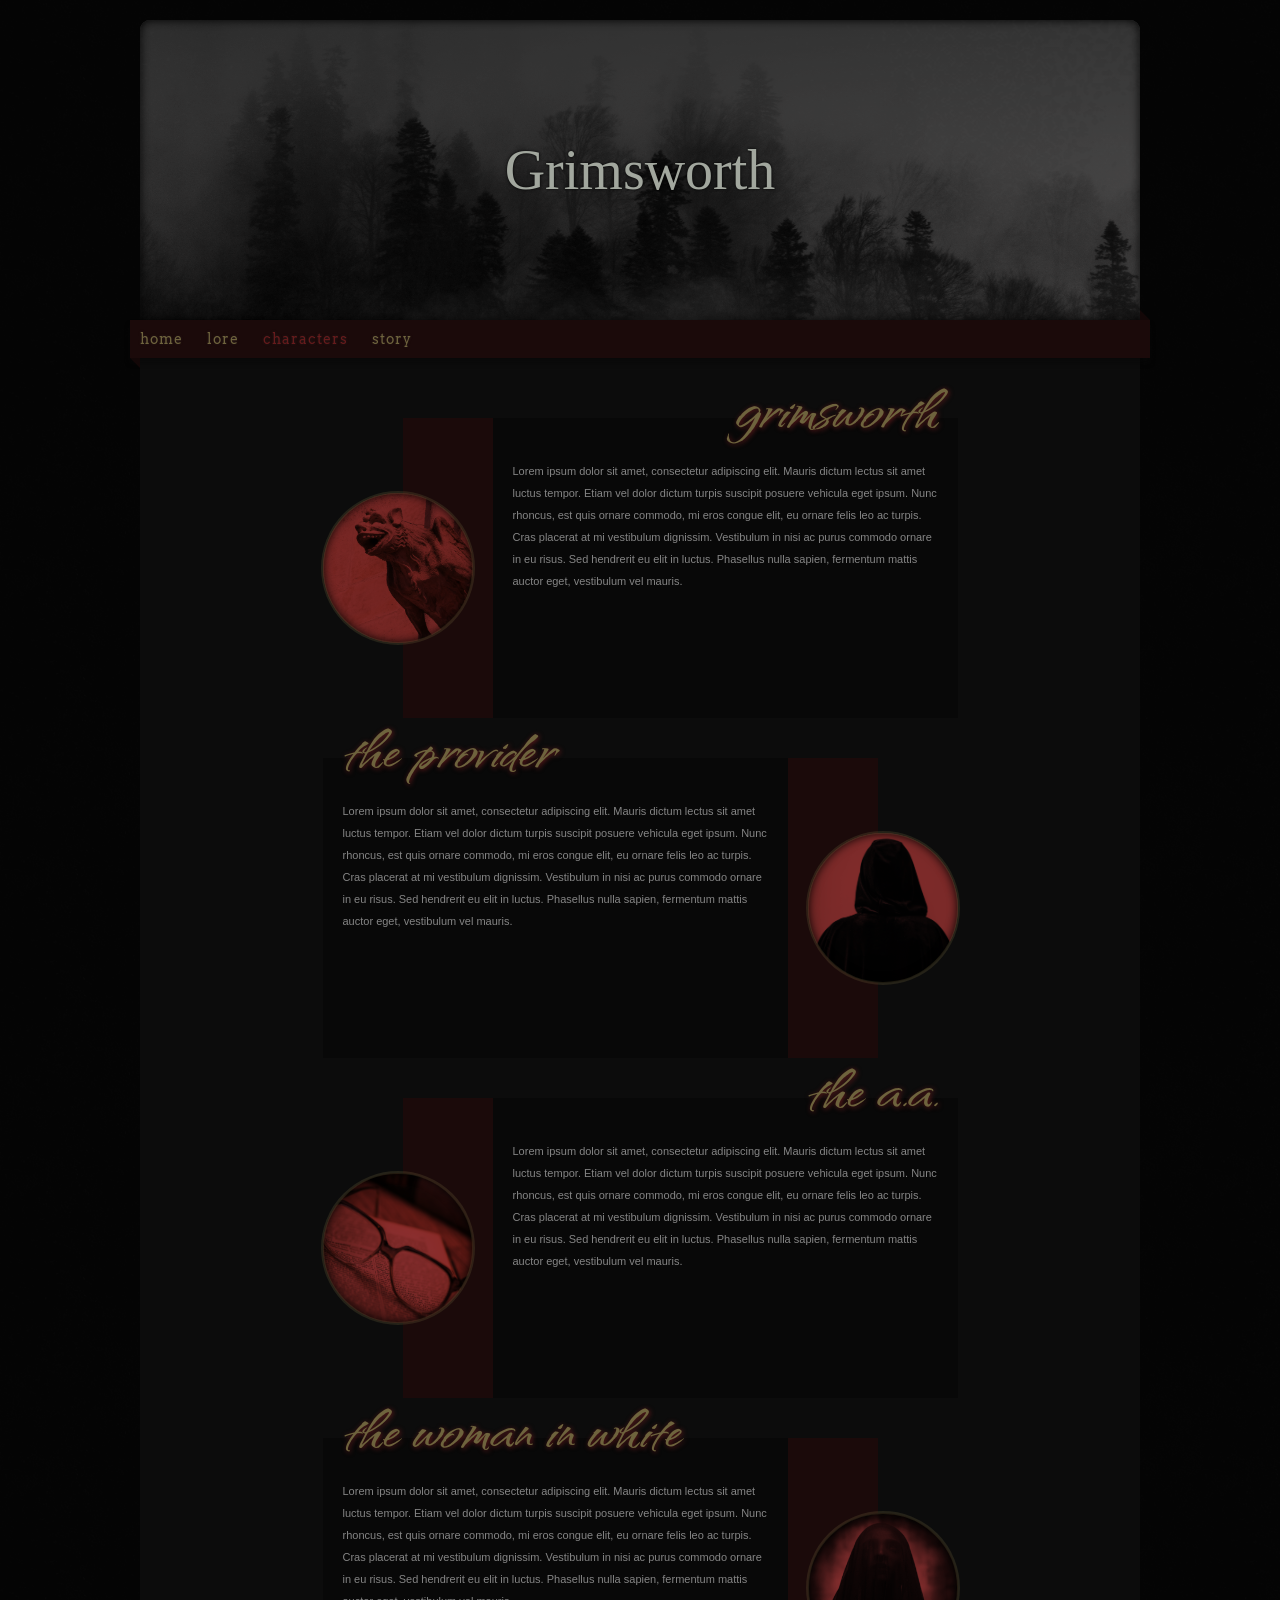
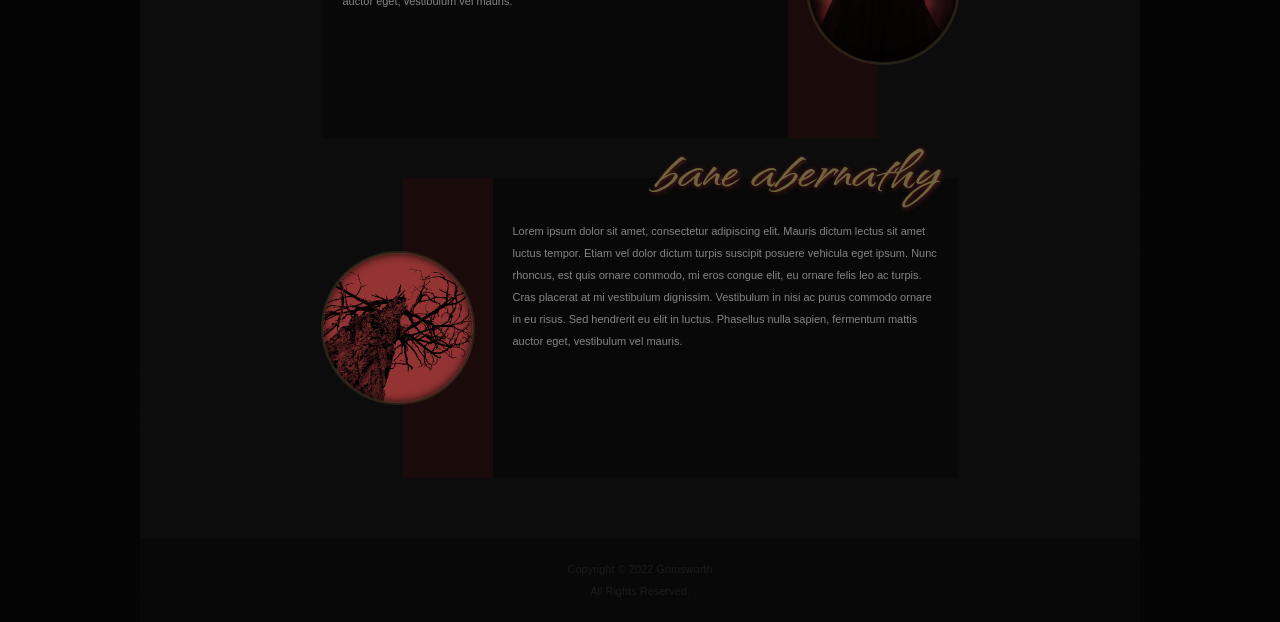
==== Grimsworth/characters.html @ fc115ab4 "Added files" ====
<!DOCTYPE html>
<html lang="en">
  <head>
    <meta charset="UTF-8" />
    <meta http-equiv="X-UA-Compatible" content="IE=edge" />
    <meta name="viewport" content="width=device-width, initial-scale=1.0" />
    <title>Grimsworth</title>
    <link rel="stylesheet" href="styles/styles.css" />
    <link rel="preconnect" href="https://fonts.googleapis.com" />
    <link rel="preconnect" href="https://fonts.gstatic.com" crossorigin />
    <link
      href="https://fonts.googleapis.com/css2?family=Qwitcher+Grypen&family=Arvo&family=IM+Fell+English+SC&family=Port+Lligat+Slab&display=swap"
      rel="stylesheet">
  </head>
  <body onmousedown="return false" onselectstart="return false">
    <header>
      <div id="inner"></div>
      <h1><span id="grims">Grims</span>worth</h1>
    </header>
    <nav>
      <ul>
        <li><a href="/index.html">Home</a></li>
        <li><a href="/lore.html">Lore</a></li>
        <li><a href="#" id="current">Characters</a></li>
        <li><a href="/story.html">Story</a></li>
      </ul>
    </nav>
    <main>
      <section class="article-section-odd">
        <div class="portrait set2" id="img4"></div>
        <article class="inline-article-odd">
          <h3 class="character-name right">Grimsworth</h3>
          Lorem ipsum dolor sit amet, consectetur adipiscing elit. Mauris dictum lectus sit amet luctus tempor. Etiam vel dolor dictum turpis suscipit posuere vehicula eget ipsum. Nunc rhoncus, est quis ornare commodo, mi eros congue elit, eu ornare felis leo ac turpis. Cras placerat at mi vestibulum dignissim. Vestibulum in nisi ac purus commodo ornare in eu risus. Sed hendrerit eu elit in luctus. Phasellus nulla sapien, fermentum mattis auctor eget, vestibulum vel mauris.</article>
      </section>
      <section class="article-section-even">
        <div class="portrait set2 even" id="img5"></div>
        <article class="inline-article-even">
          <h3 class="character-name">The Provider</h3>
          Lorem ipsum dolor sit amet, consectetur adipiscing elit. Mauris dictum lectus sit amet luctus tempor. Etiam vel dolor dictum turpis suscipit posuere vehicula eget ipsum. Nunc rhoncus, est quis ornare commodo, mi eros congue elit, eu ornare felis leo ac turpis. Cras placerat at mi vestibulum dignissim. Vestibulum in nisi ac purus commodo ornare in eu risus. Sed hendrerit eu elit in luctus. Phasellus nulla sapien, fermentum mattis auctor eget, vestibulum vel mauris.
        </article>
      </section>
      <section class="article-section-odd">
        <div class="portrait set2" id="img6"></div>
        <article class="inline-article-odd">
          <h3 class="character-name right">The A.A.</h3>
          Lorem ipsum dolor sit amet, consectetur adipiscing elit. Mauris dictum lectus sit amet luctus tempor. Etiam vel dolor dictum turpis suscipit posuere vehicula eget ipsum. Nunc rhoncus, est quis ornare commodo, mi eros congue elit, eu ornare felis leo ac turpis. Cras placerat at mi vestibulum dignissim. Vestibulum in nisi ac purus commodo ornare in eu risus. Sed hendrerit eu elit in luctus. Phasellus nulla sapien, fermentum mattis auctor eget, vestibulum vel mauris.
        </article>
      </section>
      <section class="article-section-even">
        <div class="portrait set2 even" id="img7"></div>
        <article class="inline-article-even">
          <h3 class="character-name">The Woman in White</h3>
          Lorem ipsum dolor sit amet, consectetur adipiscing elit. Mauris dictum lectus sit amet luctus tempor. Etiam vel dolor dictum turpis suscipit posuere vehicula eget ipsum. Nunc rhoncus, est quis ornare commodo, mi eros congue elit, eu ornare felis leo ac turpis. Cras placerat at mi vestibulum dignissim. Vestibulum in nisi ac purus commodo ornare in eu risus. Sed hendrerit eu elit in luctus. Phasellus nulla sapien, fermentum mattis auctor eget, vestibulum vel mauris.
        </article>
      </section>
      <section class="article-section-odd">
        <div class="portrait set2" id="img8"></div>
        <article class="inline-article-odd">
          <h3 class="character-name right">Bane Abernathy</h3>
          Lorem ipsum dolor sit amet, consectetur adipiscing elit. Mauris dictum lectus sit amet luctus tempor. Etiam vel dolor dictum turpis suscipit posuere vehicula eget ipsum. Nunc rhoncus, est quis ornare commodo, mi eros congue elit, eu ornare felis leo ac turpis. Cras placerat at mi vestibulum dignissim. Vestibulum in nisi ac purus commodo ornare in eu risus. Sed hendrerit eu elit in luctus. Phasellus nulla sapien, fermentum mattis auctor eget, vestibulum vel mauris.
        </article>
      </section>
    </main>
    <footer><span class="footer">Copyright &copy; 2022 Grimsworth</span class="footer"><span>All Rights Reserved.</span></footer>
    <script src="js/script.js"></script>
  </body>
</html>
---- Grimsworth/styles/styles.css ----
* {
  box-sizing: border-box;
  margin: 0;
  padding: 0;
}

:root {
  /* --main1: #1b222c; */
  /* --main2: #191d26; */
  /* --main3: #12151c; */
  --main1: rgb(8, 8, 8);
  --main2: rgb(12, 12, 12);
  --main3: rgb(22, 22, 22);
  --secondary1: #661b1c;
  --secondary2: #5d1819;
  --secondary3: #531516;
  --secondary3: #1b0a0a;
  --secondary4: #130707;
  --accent1: #b5ca8d;
  --accent4: #6e633d;
  --accent1: #bfc0c0; /* silver */
  --accent1: #f4fec1; /* cream */
  --accent1: #efd6ac; /* wheat */
  --accent1: #d7be82; /* ecru */
  --accent1: #a2a79e;
  --accent2: #7b7263;
  --accent3: rgba(135, 135, 135, 0.569);
  --mainFont: "IM Fell English SC", serif;
  --secondaryFont: "Arvo", serif;
  --fontColor1: rgba(255, 255, 255, 0.507);
}

html {
  background: url("../img/grainywallpaper.png"), rgba(12, 12, 12, 0.854);
  background-blend-mode: overlay;
  font-family: "Verdana, Geneva, Tahoma, sans-serif";
}

header {
  height: 300px;
  background: linear-gradient(
      to bottom,
      rgba(26, 26, 26, 0.722),
      rgba(12, 5, 5, 0.41)
    ),
    url("../img/foggyforest.jpg") 50% 75% / cover;
  background-blend-mode: multiply;
  text-align: center;
  line-height: 300px;
  box-shadow: 0px 0px 10px #000 inset;
}

h1 {
  font-family: var(--mainFont);
  font-weight: 400;
  font-size: 40px;
  color: var(--accent1);
  text-shadow: 0px 0px 3px black;
  transition: font-size 1s linear, background 1s linear;
}

h1:hover {
  background-color: rgba(0, 0, 0, 0.819);
}

#grims {
  color: inherit;
  transition: color 1s linear;
}

h1:hover #grims {
  color: var(--secondary2);
}

nav {
  background: var(--secondary3);
  position: sticky;
  top: 0;
  box-shadow: 0px 5px 5px rgba(8, 8, 8, 0.444);
  z-index: 10;
}

ul {
  padding: 10px;
}

li {
  display: inline-block;
  list-style-type: none;
  margin-right: 20px;
}

a {
  font-family: var(--secondaryFont);
  font-size: 14px;
  text-transform: lowercase;
  text-align: center;
  text-shadow: 0 0 3px rgba(80, 80, 80, 0.25);
  text-decoration: none;
  letter-spacing: 1px;
  color: var(--accent4);
  transition: color 1s linear;
}

a:hover {
  color: var(--secondary1);
  text-shadow: 0 0 10px rgb(7, 7, 7);
}

#current {
  color: var(--secondary1);
}

main {
  background: var(--main2);
  padding: 20px;
  font-family: Verdana, Geneva, Tahoma, sans-serif;
  font-size: 13px;
  color: var(--fontColor1);
}

.flex-container {
  display: flex;
  justify-content: center;
  gap: 10px;
}

.portrait {
  width: 80px;
  height: 80px;
  background: var(--accent3);
  border-radius: 50%;
  box-shadow: 0px 0px 10px #000 inset;
  transition: width 0.5s linear, height 0.5s linear;
  outline: 3px solid #6e633d42;
  outline-offset: -1px;
}

.set1 {
  margin-bottom: 20px;
  background-blend-mode: multiply;
}

.character-name {
  position: relative;
  top: -40px;
  font-size: 70px;
  font-family: "Qwitcher Grypen", cursive;
  font-style: italic;
  text-transform: lowercase;
  text-align: center;
  color: var(--accent4);
  text-shadow: 1px 1px 5px var(--secondary1);
}

.set2 {
  width: 100px;
  height: 100px;
  display: inline-block;
  background-blend-mode: multiply;
  margin: 20px 0;
}

#img1 {
  background: url("../img/trees.jpg") 50% 50% / 110%, rgba(123, 0, 0, 0.8);
}

#img2 {
  background: url("../img/skull.jpg") 10% 50% / cover, rgba(123, 0, 0, 0.8);
}

#img3 {
  background: url("../img/hands.jpg") 10% 100% / 280%, rgba(123, 0, 0, 0.8);
}

#img4 {
  background: url("../img/grimsworth.jpg") 10% 50% / 150%, rgba(123, 0, 0, 0.8);
}

#img5 {
  background: url("../img/provider.jpg") 50% 70% / cover, rgba(123, 0, 0, 0.8);
}

#img6 {
  background: url("../img/aa.jpg") 50% 70% / cover, rgba(123, 0, 0, 0.8);
}

#img7 {
  background: url("../img/woman.jpg") 50% 20% / 130%, rgba(123, 0, 0, 0.8);
}

#img8 {
  background: url("../img/deadtree.jpg") 50% 50% / cover, rgba(123, 0, 0, 0.8);
}

#symbol {
  display: block;
  font-size: 80px;
  color: var(--secondary1);
  opacity: 0.4;
  text-align: center;
  margin: 30px 0;
}

h2 {
  font-family: var(--secondaryFont);
  text-align: center;
  font-variant: small-caps;
  font-weight: 400;
}

article {
  line-height: 2em;
}

.article-section-odd,
.article-section-even {
  transition: width 1s linear;
  display: flex;
  flex-wrap: wrap;
  justify-content: center;
}

.inline-article-odd,
.inline-article-even {
  transition: background 0.5s linear;
}

.accordion {
  width: 900px;
  height: 200px;
  margin: auto;
  display: block; /* for margin: auto to work it must be display block */
  background: white;
  border: 0;
  padding: 10px;
  color: black;
  font-family: "Port Lligat Slab", serif;
  font-size: 20px;
  text-transform: uppercase;
  letter-spacing: 2px;
}

.accordion:hover {
  background: #ccc;
  cursor: pointer;
}

.accordion-title {
  color: var(--secondary2);
  font-weight: bold;
}

#acc1 {
  background: url("../img/castle.png") 50% 50% / cover fixed,
    rgba(123, 0, 0, 0.8);
  background-blend-mode: overlay;
}

.panel {
  display: none;
  width: 700px;
  margin: auto;
  padding: 10px;
  background: var(--secondary3);
}

footer {
  background: var(--main1);
  padding: 20px;
  font-family: "Verdana", Geneva, Tahoma, sans-serif;
  font-size: 11px;
  color: rgba(128, 128, 128, 0.166);
  text-align: center;
  line-height: 2em;
}

.footer {
  display: block;
}

@media screen and (min-width: 570px) {
  header {
    border-top-left-radius: 10px;
    border-top-right-radius: 10px;
  }

  h1 {
    font-size: 3em;
    border-top-left-radius: 10px;
    border-top-right-radius: 10px;
  }

  article {
    text-align: justify;
  }

  p {
    text-indent: 40px;
  }
}

@media screen and (min-width: 660px) {
  .article-section-odd,
  .article-section-even {
    width: 580px;
    margin: 40px auto;
    display: flex;
    flex-wrap: wrap;
    min-width: 300px;
    align-items: center;
    position: relative;
  }

  .article-section-odd {
    left: 35px;
  }

  .article-section-even {
    right: 35px;
  }

  .inline-article-even:hover,
  .inline-article-odd:hover {
    background: var(--main3);
  }

  .set1 {
    margin-bottom: -50px;
    width: 100px;
    height: 100px;
  }

  .set2 {
    width: 150px;
    height: 150px;
    z-index: 1;
    margin: 0;
  }

  .even {
    order: 2;
  }

  article {
    width: 600px;
    margin: auto;
    border: 1px solid #6e633d42;
    padding: 70px 20px 20px 20px;
  }

  .character-name {
    text-align: left;
  }

  .right {
    text-align: right;
  }

  .inline-article-odd,
  .inline-article-even {
    flex: 1;
    position: relative;
    height: 300px;
    padding: 20px;
    text-align: left;
    font-size: 11px;
    background: var(--main1);
    border: 0;
  }

  .inline-article-odd {
    left: -70px;
    border-left: 90px solid var(--secondary3);
  }

  .inline-article-even {
    right: -70px;
    border-right: 90px solid var(--secondary3);
    order: 1;
  }
}

@media screen and (min-width: 1040px) {
  body {
    width: 1000px;
    margin: auto;
  }

  header {
    margin-top: 20px;
  }

  nav {
    width: 1020px;
    margin-left: -10px;
  }

  nav::before,
  nav::after {
    content: "";
    display: block;
    width: 0;
    height: 0;
    position: absolute;
    z-index: -10;
    /* border-color: #242424 transparent transparent transparent; */
  }

  nav::before {
    left: 0;
    bottom: -10px;
    border-left: 10px solid;
    border-top: 10px solid;
    border-color: var(--secondary4) transparent transparent transparent;
  }

  nav::after {
    right: 0;
    bottom: 38px;
    border-right: 10px solid;
    border-bottom: 10px solid;
    border-color: transparent transparent var(--secondary4) transparent;
  }

  #inner {
    height: 300px;
    background: url("../img/fog.gif") 50% 40% / cover;
    opacity: 0.4;
    border-top-left-radius: 10px;
    border-top-right-radius: 10px;
  }

  h1 {
    font-size: 3.5em;
    position: relative;
    bottom: 300px;
  }

  .article-section-odd,
  .article-section-even {
    width: 705px;
  }
}
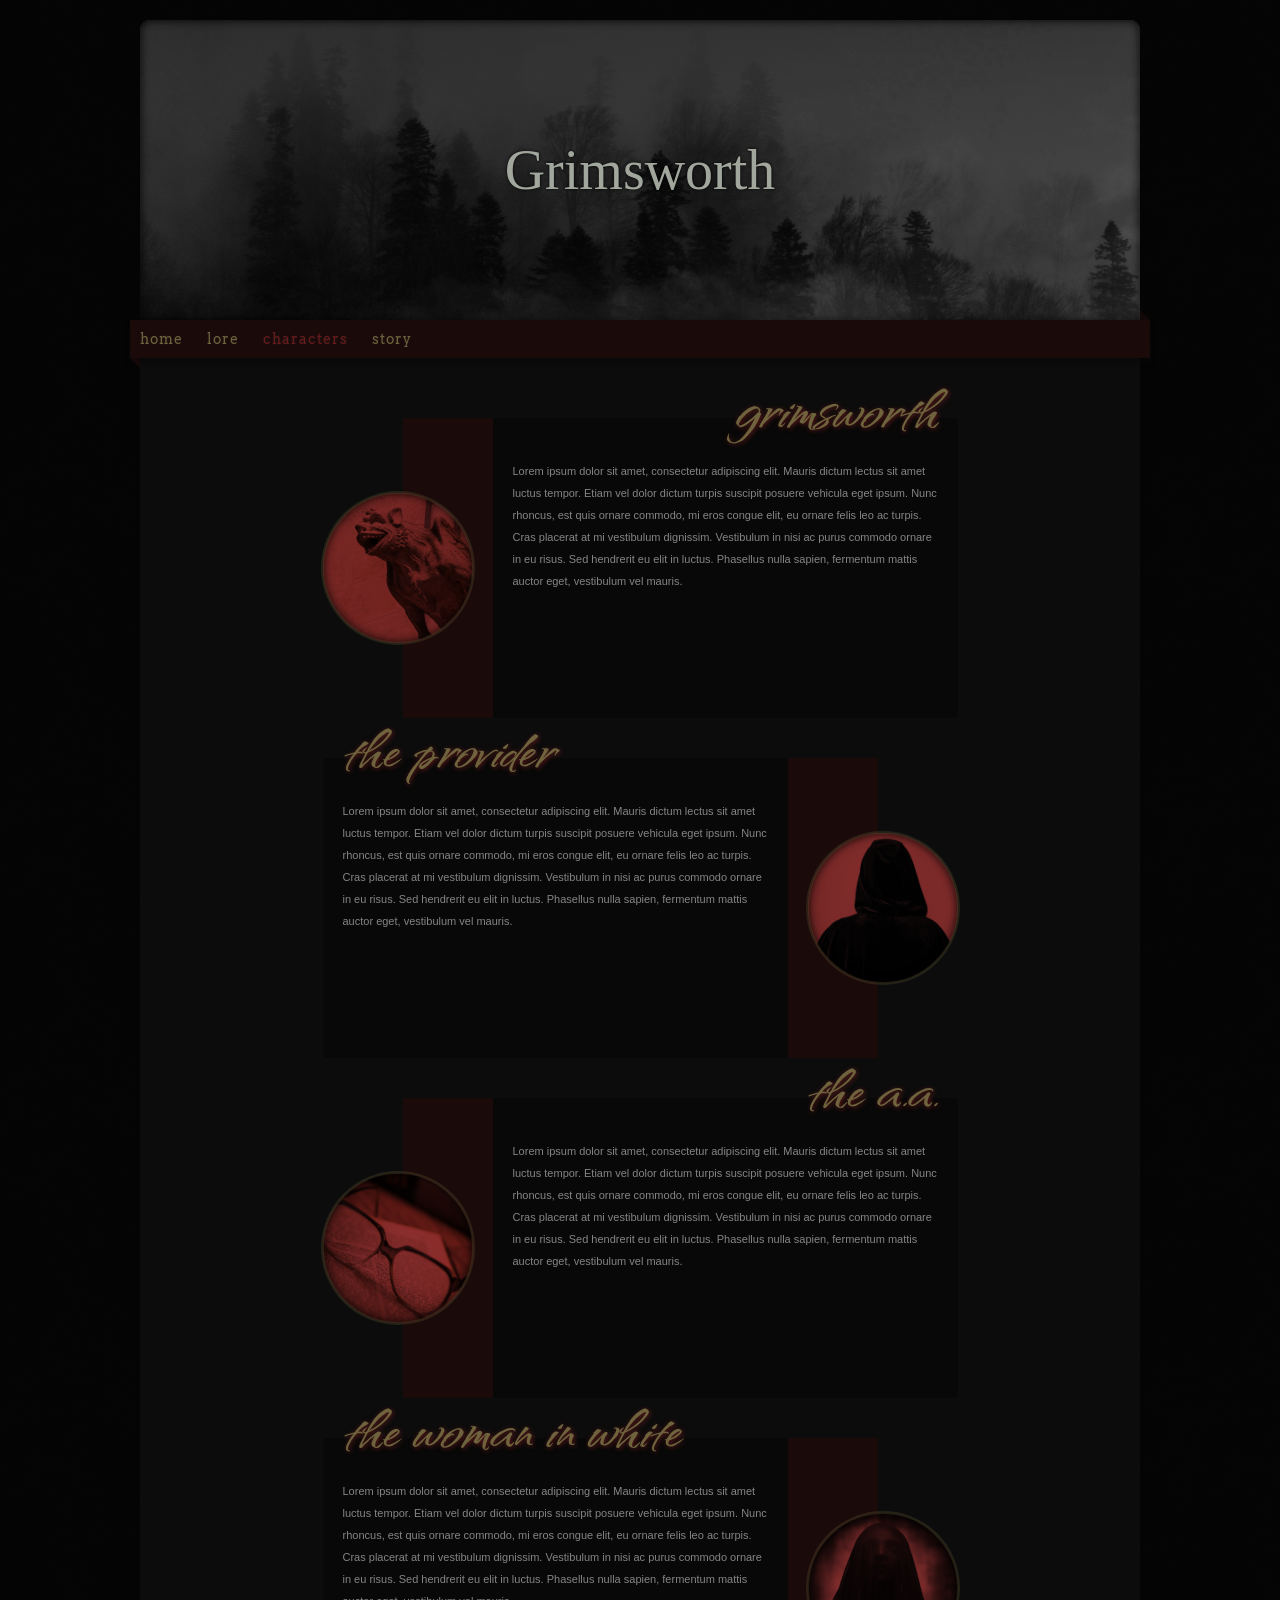
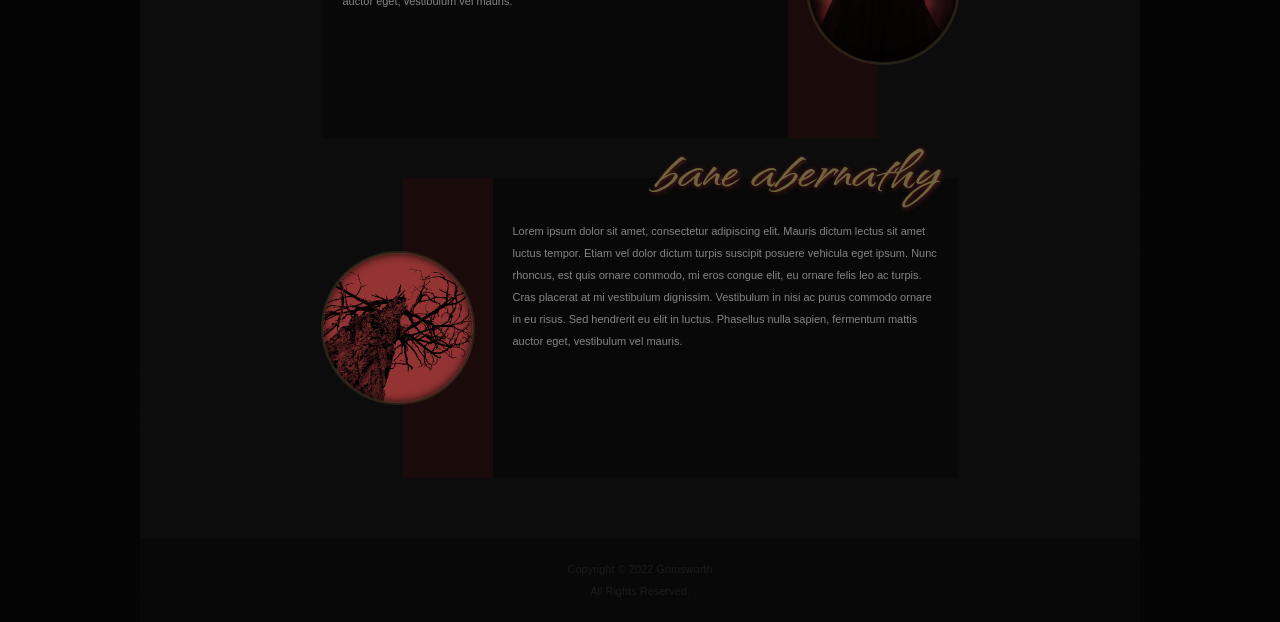
==== commit 3b4e5a5f: "Made edits to index (links)" ====
--- a/Grimsworth/characters.html
+++ b/Grimsworth/characters.html
@@ -19,10 +19,10 @@
     </header>
     <nav>
       <ul>
-        <li><a href="/index.html">Home</a></li>
-        <li><a href="/lore.html">Lore</a></li>
+        <li><a href="./index.html">Home</a></li>
+        <li><a href="./lore.html">Lore</a></li>
         <li><a href="#" id="current">Characters</a></li>
-        <li><a href="/story.html">Story</a></li>
+        <li><a href="./story.html">Story</a></li>
       </ul>
     </nav>
     <main>
